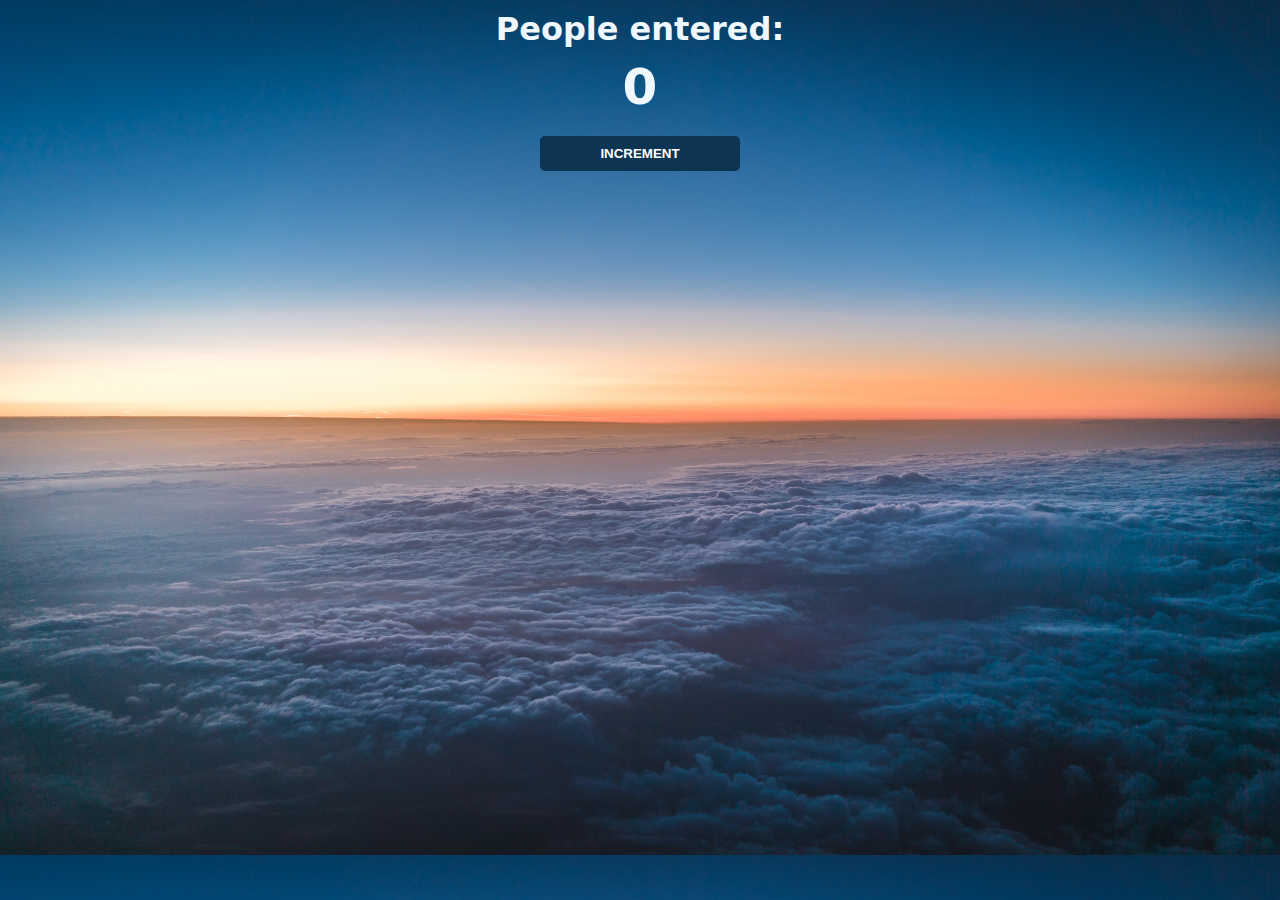
==== index.html @ 59febd1f "onclick" ====
<!DOCTYPE html>
<html lang="en">
<head>
    <meta charset="UTF-8">
    <meta http-equiv="X-UA-Compatible" content="IE=edge">
    <meta name="viewport" content="width=device-width, initial-scale=1.0">
    <title>People counter</title>
    <link rel="stylesheet" href="styles.css">
</head>
<body>
    
    <h1>People entered:</h1>
    <h2 id="count-el">0</h2>

    <button id="increment-btn" onclick="increment()">INCREMENT</button>

    <script src="index.js"></script>

</body>
</html>
---- styles.css ----
body {
    background-image: url("background.jpg");
    background-size: cover;
    font-family: system-ui, -apple-system, BlinkMacSystemFont, 'Segoe UI', Roboto, Oxygen, Ubuntu, Cantarell, 'Open Sans', 'Helvetica Neue', sans-serif;
    font-weight: bold;
    text-align: center;
}

h1 {
    margin-top: 10px;
    margin-bottom: 10px;
    color: aliceblue;
}

h2 {
    font-size: 50px;
    margin-top: 0;
    margin-bottom: 20px;
    color: aliceblue;
}


button {
    border: none;
    padding-top: 10px;
    padding-bottom: 10px;
    color: rgb(255, 255, 255);
    font-weight: bold;
    width: 200px;
    margin-bottom: 5px;
    border-radius: 5px;
}


#increment-btn {
    background-color: rgb(13, 52, 83);
}
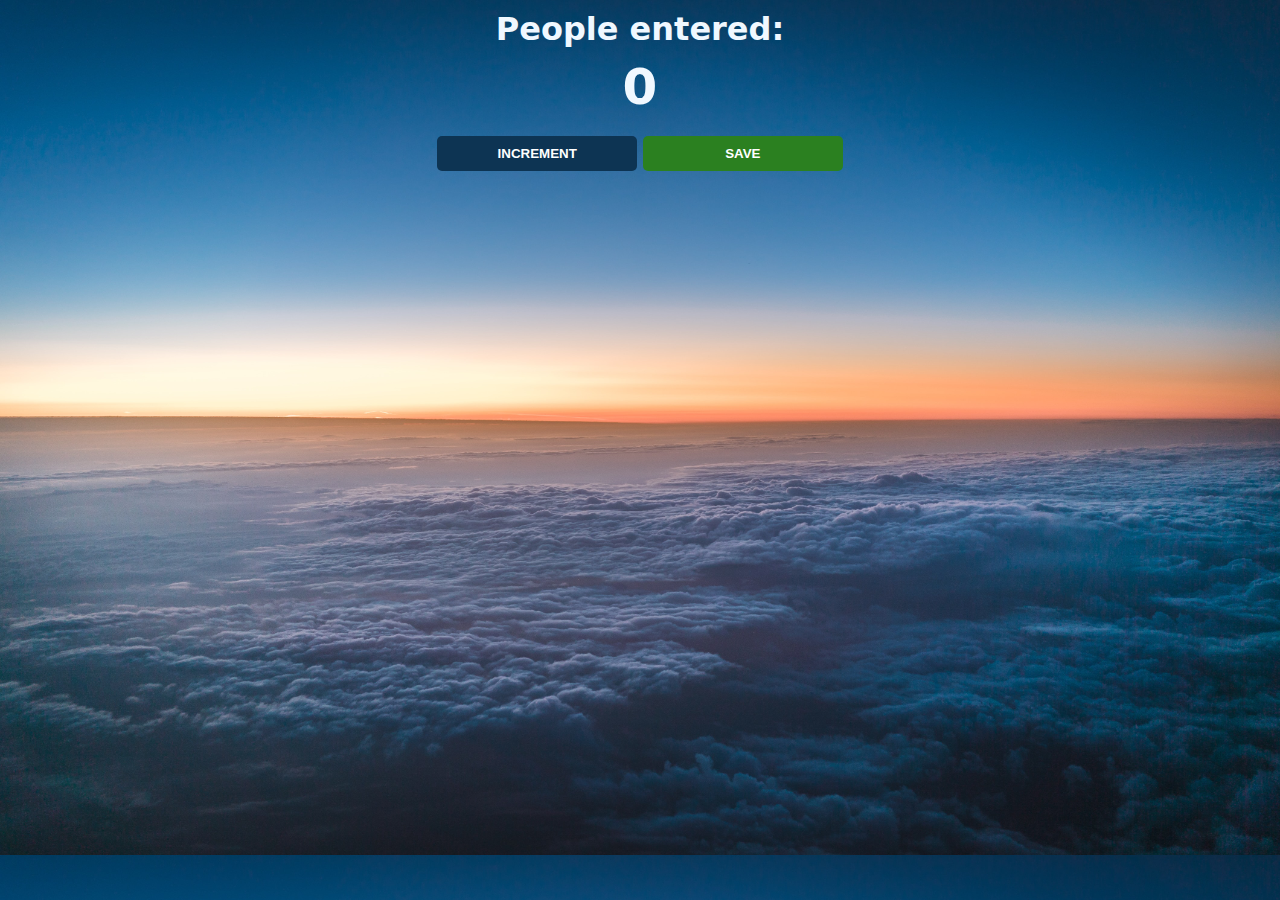
==== commit 9685b578: "save button" ====
--- a/index.html
+++ b/index.html
@@ -13,6 +13,7 @@
     <h2 id="count-el">0</h2>
 
     <button id="increment-btn" onclick="increment()">INCREMENT</button>
+    <button id="save-btn" onclick="save()">SAVE</button>
 
     <script src="index.js"></script>
 
--- a/styles.css
+++ b/styles.css
@@ -34,4 +34,8 @@
 
 #increment-btn {
     background-color: rgb(13, 52, 83);
+}
+
+#save-btn {
+    background-color: rgb(43, 128, 32);
 }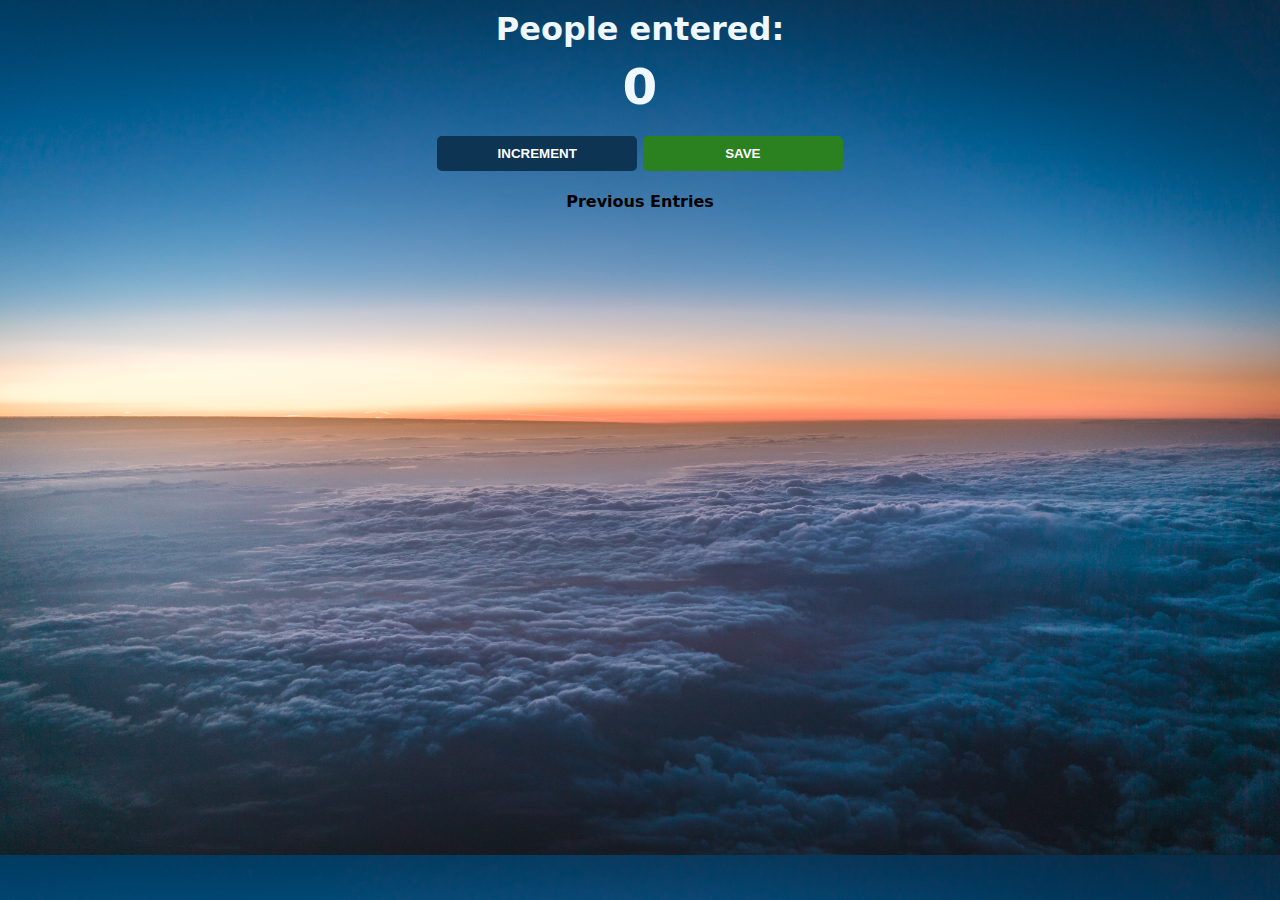
==== commit 335f22b5: "previous entries" ====
--- a/index.html
+++ b/index.html
@@ -15,7 +15,9 @@
     <button id="increment-btn" onclick="increment()">INCREMENT</button>
     <button id="save-btn" onclick="save()">SAVE</button>
 
-    <script src="index.js"></script>
+    <p>Previous Entries</p>
+
+    <script src="index.js"></script> 
 
 </body>
 </html>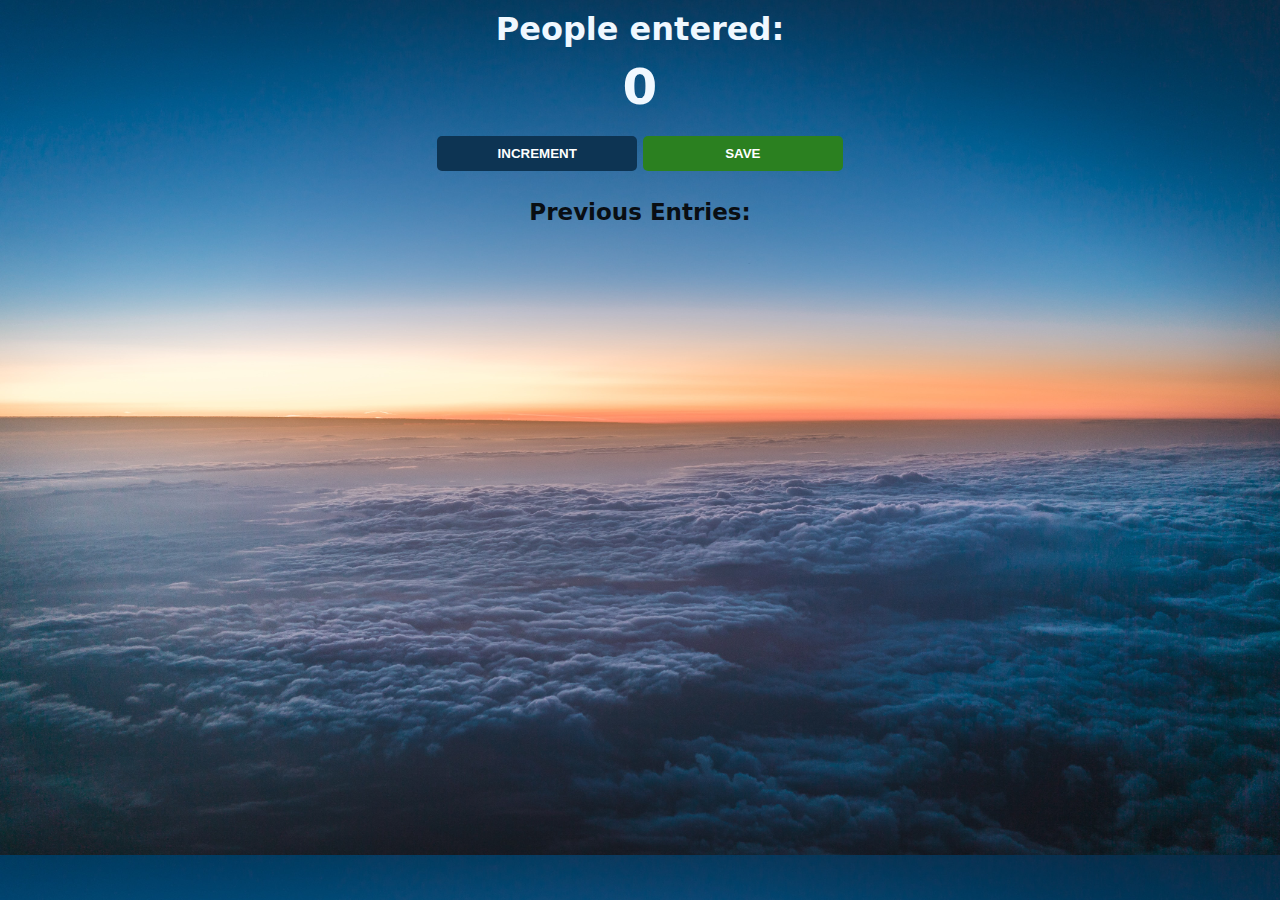
==== commit 66ee32a4: "done with the counter app" ====
--- a/index.html
+++ b/index.html
@@ -15,7 +15,7 @@
     <button id="increment-btn" onclick="increment()">INCREMENT</button>
     <button id="save-btn" onclick="save()">SAVE</button>
 
-    <p>Previous Entries</p>
+    <p id="save-el" >Previous Entries: </p>
 
     <script src="index.js"></script> 
 
--- a/styles.css
+++ b/styles.css
@@ -38,4 +38,10 @@
 
 #save-btn {
     background-color: rgb(43, 128, 32);
+}
+
+
+#save-el {
+    color: rgb(9, 14, 19);
+    font-size: 23px;
 }